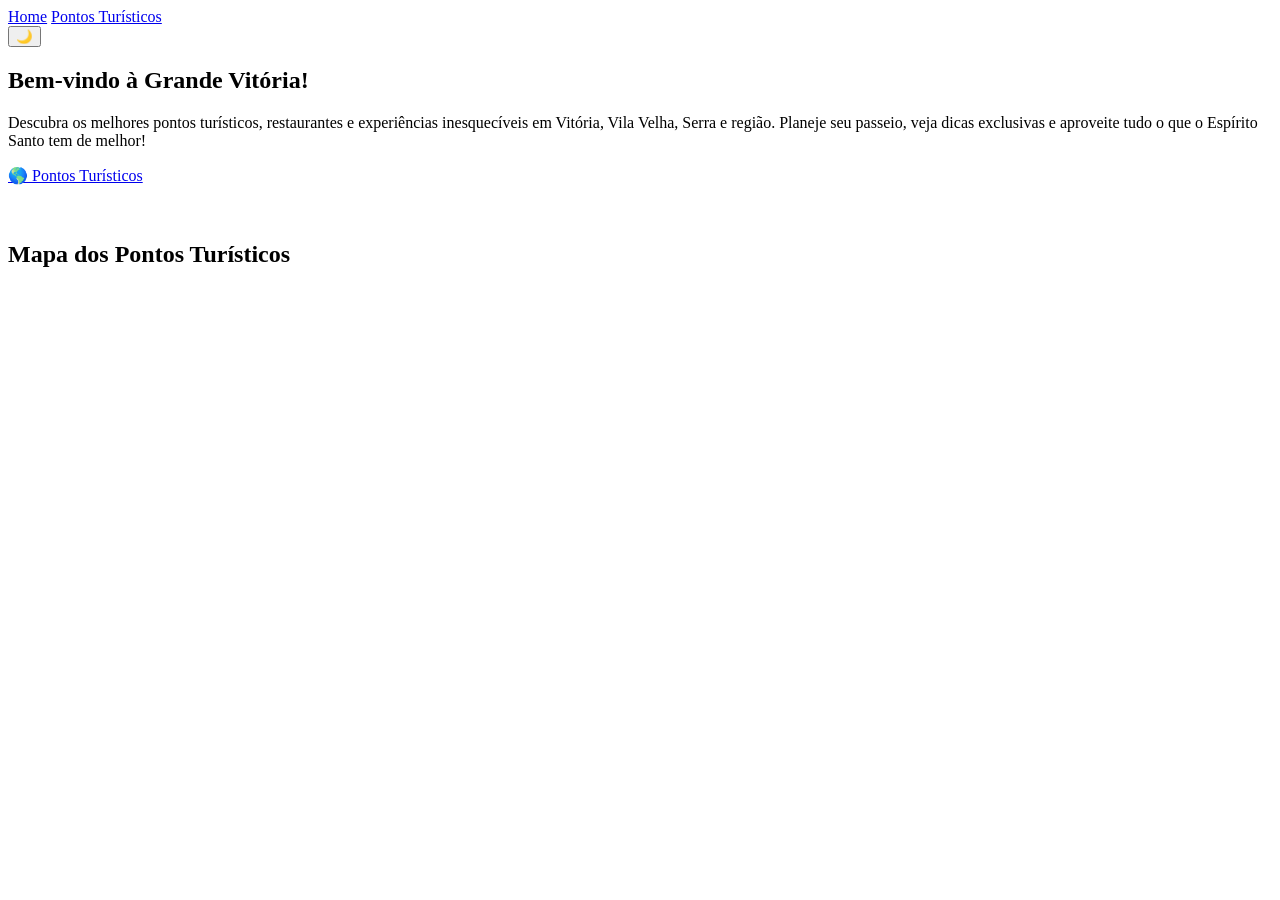
==== index.html @ 1679da12 "Add theme toggle button to header" ====
<!DOCTYPE html>
<html lang="pt-BR">
<head>
    <meta charset="UTF-8">
    <meta http-equiv="X-UA-Compatible" content="IE=edge">
    <meta name="viewport" content="width=device-width, initial-scale=1.0">
    <link rel="stylesheet" href="style.css">
    <link rel="icon" href="https://cdn-icons-png.flaticon.com/512/684/684908.png">
    <title>Turismo na Grande Vitória</title>
</head>
<body>
    
    <header>
        <nav>
            <a href="index.html" class="active" aria-current="page">Home</a>
            <a href="OndeVisitar.html">Pontos Turísticos</a>
            <!--
            <a href="OndeComer.html">Restaurantes</a>
            -->
        </nav>
        <button id="theme-toggle" type="button" aria-label="Alternar tema" aria-pressed="false">🌙</button>
    </header>
    <main>
        <section class="hero">
            <div class="hero-img"></div>
            <div class="hero-content">
                <h2>Bem-vindo à Grande Vitória!</h2>
                <p>
                    Descubra os melhores pontos turísticos, restaurantes e experiências inesquecíveis em Vitória, Vila Velha, Serra e região. Planeje seu passeio, veja dicas exclusivas e aproveite tudo o que o Espírito Santo tem de melhor!
                </p>
                <div class="hero-btns">
                    <a href="OndeVisitar.html">🌎 Pontos Turísticos</a>
                    <!--
                    <a href="OndeComer.html">🍽️ Restaurantes</a>
                    -->
                    <br><br><br>
                </div>
            </div>
        </section>
    </main>

<footer>
    <section class="hero">
        </section>

    <section>
        <h2>Mapa dos Pontos Turísticos</h2>
        <div class="map-drawer">
            <div class="map-content">
                <div class="map-responsive">
                    <iframe src="https://www.google.com/maps/d/u/0/embed?mid=1ik6C1K6StANmTeuBqgxgQaBfX-MMM8E&ehbc=2E312F&noprof=1" style="border:0;" allowfullscreen="" loading="lazy"></iframe>
                </div>
            </div>
        </div>
    </section>
<!--
    <section>
        <h2>Mapa dos Restaurantes</h2>
        <div class="map-drawer">
            <div class="map-content">
                <div class="map-responsive">
                    <iframe src="URL_DO_MAPA_DE_RESTAURANTES_AQUI" style="border:0;" allowfullscreen="" loading="lazy"></iframe>
                </div>
            </div>
        </div>
    </section>
    -->
</footer>
    
    <div class="map-modal-overlay">
        </div>

    <script src="script.js"></script>
</body>
</html>
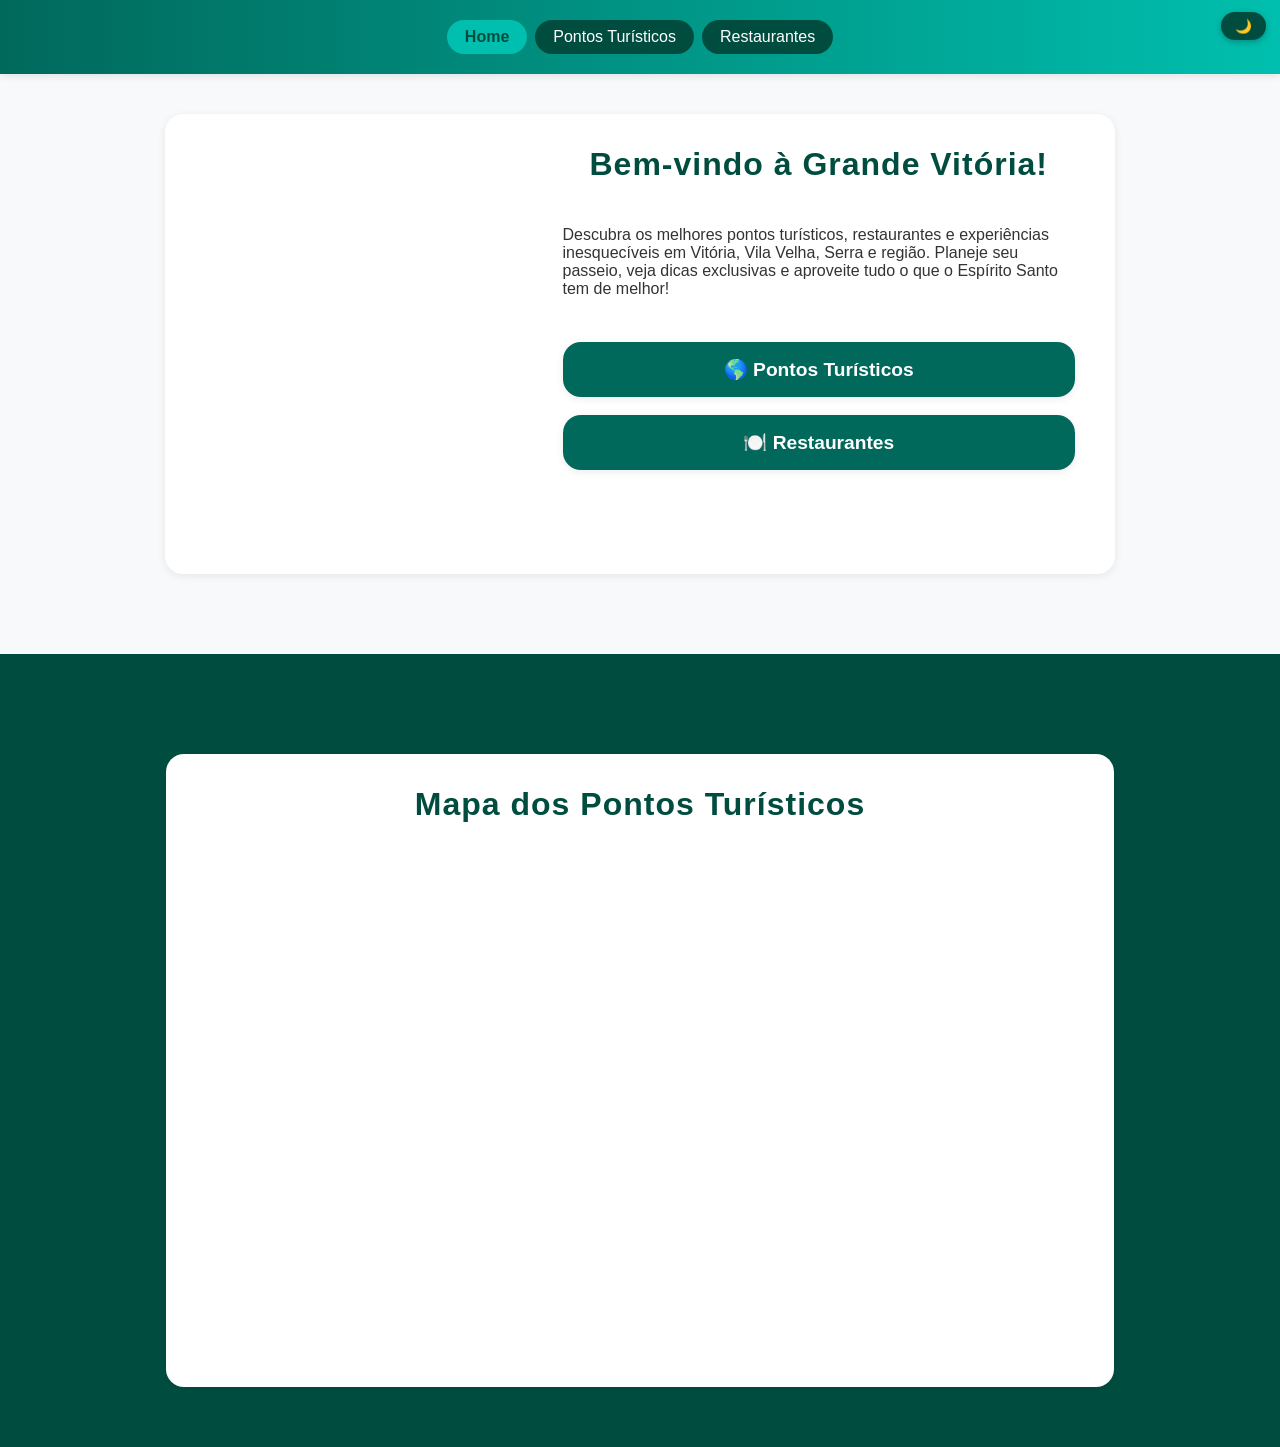
==== commit a9b18a18: "Add files via upload" ====
--- a/index.html
+++ b/index.html
@@ -14,6 +14,7 @@
         <nav>
             <a href="index.html" class="active" aria-current="page">Home</a>
             <a href="OndeVisitar.html">Pontos Turísticos</a>
+            <a href="OndeComer.html">Restaurantes</a>
             <!--
             <a href="OndeComer.html">Restaurantes</a>
             -->
@@ -30,9 +31,9 @@
                 </p>
                 <div class="hero-btns">
                     <a href="OndeVisitar.html">🌎 Pontos Turísticos</a>
-                    <!--
+                    
                     <a href="OndeComer.html">🍽️ Restaurantes</a>
-                    -->
+                    
                     <br><br><br>
                 </div>
             </div>
@@ -72,4 +73,4 @@
 
     <script src="script.js"></script>
 </body>
-</html>
+</html>
--- a/style.css
+++ b/style.css
@@ -0,0 +1,631 @@
+/* --- Paleta de Cores e Variáveis Globais --- */
+/* Definir as cores aqui permite reutilizá-las em todo o site. Se quiser mudar o tema, basta alterar aqui. */
+:root {
+    --primary: #00695c;      /* Verde principal */
+    --primary-dark: #004d40; /* Verde escuro para textos e fundos de botões */
+    --accent: #00bfae;      /* Verde claro para destaques e efeitos hover */
+    --background: #f8f9fa;  /* Cinza muito claro para o fundo da página */
+    --white: #fff;           /* Branco */
+    --shadow: 0 2px 8px rgba(0,0,0,0.08); /* Sombra suave padrão */
+}
+
+/* --- Estilos de Base --- */
+/* Regras fundamentais que se aplicam a toda a página. */
+html {
+    background-color: var(--background); /* Garante que a cor de fundo cubra 100% da janela */
+}
+body {
+    display: flex;             /* Ativa o layout flexbox para o corpo da página */
+    flex-direction: column;    /* Organiza os elementos principais (header, main, footer) em uma coluna */
+    min-height: 100vh;         /* Garante que a página tenha no mínimo a altura da tela (técnica do "sticky footer") */
+    font-family: 'Segoe UI', Arial, sans-serif; /* Fonte padrão */
+    background: var(--background);
+    color: #333;
+    margin: 0;
+    padding: 0;
+}
+main {
+    flex: 1; /* Faz o conteúdo principal esticar-se para empurrar o rodapé para o fundo */
+}
+
+/* --- Cabeçalho e Navegação --- */
+header {
+    position: sticky; /* Faz o cabeçalho ficar fixo no topo ao rolar a página */
+    top: 0;
+    z-index: 1001; /* Garante que o cabeçalho fique acima do conteúdo, mas abaixo do pop-up do mapa */
+    background: linear-gradient(90deg, var(--primary), var(--accent));
+    padding: 20px;
+    box-shadow: 0 2px 8px rgba(0, 0, 0, 0.1);
+}
+nav {
+    display: flex;
+    justify-content: center; /* Centraliza os botões de navegação */
+    flex-wrap: nowrap;     /* Impede que os botões quebrem a linha em telas pequenas */
+    gap: 8px;              /* Espaço entre os botões */
+    margin: 0 10px;
+}
+nav a {
+    color: var(--white);
+    background: var(--primary-dark);
+    padding: 8px 18px;
+    border-radius: 20px;
+    text-decoration: none;
+    font-weight: 500;
+    transition: background 0.2s, color 0.2s;
+    white-space: nowrap; /* Impede que o texto dentro do botão se parta em duas linhas */
+}
+/* Efeito para quando o mouse passa por cima ou o link está ativo */
+nav a:hover, nav a.active {
+    background: var(--accent);
+    color: var(--primary-dark);
+    font-weight: bold;
+}
+
+/* --- Bloco "Hero" (Página Inicial) --- */
+.hero {
+    max-width: 950px; margin: 40px auto; background: var(--white); padding: 0;
+    border-radius: 18px; box-shadow: var(--shadow); overflow: hidden;
+    display: flex; flex-wrap: wrap; align-items: stretch;
+}
+.hero-img {
+    flex: 1 1 320px; min-width: 260px;
+    background: url('https://blog.aguiabranca.com.br/wp-content/uploads/2024/02/vila-velha_convento_2_tadeu-bianconi-scaled-1-1024x725.jpg') center center/cover no-repeat;
+    min-height: 260px;
+}
+.hero-content {
+    flex: 1 1 50%; padding: 32px 40px; display: flex;
+    flex-direction: column; justify-content: center;
+}
+.hero-btns {
+    display: flex; flex-direction: column; gap: 18px;
+    align-items: stretch; margin-top: 28px;
+}
+.hero-btns a {
+    background: var(--primary); color: var(--white); padding: 16px 24px;
+    border-radius: 18px; font-size: 1.2rem; font-weight: bold;
+    text-align: center; text-decoration: none; box-shadow: var(--shadow);
+    transition: background 0.2s, transform 0.2s;
+}
+.hero-btns a:hover {
+    background: var(--accent); color: var(--primary-dark); transform: translateY(-2px);
+}
+
+/* --- Estilos de Conteúdo Geral --- */
+section {
+    max-width: 900px; margin: 40px auto; background: var(--white);
+    padding: 32px 24px; border-radius: 18px; box-shadow: var(--shadow);
+}
+h2 {
+    text-align: center; margin-top: 0; color: var(--primary-dark);
+    font-size: 2rem; letter-spacing: 1px;
+}
+h3 {
+    margin-top: 32px; color: var(--primary);
+}
+ul {
+    list-style: none; padding: 0;
+}
+li {
+    font-weight: 500; 
+    margin: 18px 0; 
+    background: #e0f2f1;
+    border-radius: 10px; 
+    padding: 12px 90px 12px 50px;
+    box-shadow: 0 1px 3px rgba(0,0,0,0.03); 
+    position: relative;
+    flex-wrap: wrap;
+    display: flex;
+    align-items: center;
+    gap: 12px;
+    transition: background .2s, box-shadow .2s;
+}
+
+li:hover { 
+    background:#d5ecea; 
+}
+
+/* Dark mode */
+body.dark-mode .route-planning-mode li.is-selected {
+    background: #21524c;
+    box-shadow: 0 0 0 3px var(--accent);
+}
+body.dark-mode .route-planning-mode li.is-selected:hover {
+    background: #21524c;
+    box-shadow: 0 0 0 3px var(--accent);
+}
+
+/* Se já usa li.is-favorited com box-shadow, manter a borda por cima */
+.route-planning-mode li.is-favorited.is-selected::after {
+    border-color: var(--accent);
+}
+
+/* Container para os botões de link dentro de um <li> */
+.link-actions {
+    margin-top: 8px;
+}
+
+/* Estilo para os novos botões de link */
+.action-link {
+    display: inline-block; /* Permite aplicar padding e margin */
+    background: var(--primary);
+    color: var(--white);
+    padding: 5px 12px;
+    border-radius: 16px; /* Bordas arredondadas */
+    font-size: 0.85rem;
+    font-weight: 500;
+    text-decoration: none;
+    margin-right: 8px;
+    transition: background 0.2s;
+}
+
+.action-link:hover {
+    background: var(--accent);
+    color: var(--primary-dark);
+    text-decoration: none; /* Remove o sublinhado ao passar o mouse */
+}
+
+a {
+    color: var(--primary); text-decoration: none;
+    font-weight: 500; transition: color 0.2s;
+}
+a:hover {
+    color: var(--accent); text-decoration: underline;
+}
+.desc {
+    display: block; color: #555; font-weight: 400;
+    margin-top: 4px; font-size: 0.98em;
+}
+
+/* --- Componente do Mapa (Modal e Ícone) --- */
+/* Ícone do Mapa (o de baixo) */
+.map-icon-toggle {
+    position: fixed;
+    bottom: 20px; /* Distância da base da tela */
+    right: 20px;
+    z-index: 998;
+    
+    /* Tamanho Padrão */
+    width: 50px;
+    height: 50px;
+    font-size: 1.5rem; 
+
+    /* ...outros estilos que já estavam corretos... */
+    background-color: var(--primary);
+    color: var(--white);
+    border: none;
+    border-radius: 50%;
+    display: flex;
+    align-items: center;
+    justify-content: center;
+    cursor: pointer;
+    box-shadow: 0 4px 12px rgba(0,0,0,0.2);
+    transition: transform 0.2s, box-shadow 0.2s;
+}
+.map-icon-toggle:hover {
+    transform: scale(1.1); box-shadow: var(--shadow);
+}
+.map-modal-overlay {
+    position: fixed; top: 0; left: 0; width: 100%; height: 100%;
+    background: rgba(0, 0, 0, 0.7); display: flex; align-items: center;
+    justify-content: center; opacity: 0; pointer-events: none;
+    transition: opacity 0.3s ease; z-index: 1002; /* Ordem: Pop-up do mapa (topo de tudo) */
+}
+/* Classe adicionada via JavaScript para tornar o modal visível */
+.map-modal-overlay.is-visible {
+    opacity: 1; pointer-events: auto;
+}
+.map-modal-content {
+    background: var(--white); padding: 20px; border-radius: 12px;
+    width: 90%; max-width: 800px; position: relative;
+    transform: scale(0.9); transition: transform 0.3s ease;
+}
+.map-modal-overlay.is-visible .map-modal-content {
+    transform: scale(1);
+}
+.map-close-btn {
+    position: absolute; top: -10px; right: -10px; background: var(--primary-dark);
+    color: white; border: none; border-radius: 50%; width: 30px; height: 30px;
+    font-size: 1.5rem; line-height: 30px; text-align: center; cursor: pointer;
+    box-shadow: var(--shadow);
+}
+#map-modal-title {
+    text-align: center; margin-top: 0; margin-bottom: 15px; color: var(--primary-dark);
+}
+.map-responsive {
+    position: relative; width: 100%; padding-bottom: 56.25%; /* Truque para manter a proporção 16:9 */
+    height: 0; overflow: hidden; border-radius: 12px;
+}
+.map-responsive iframe {
+    position: absolute; top: 0; left: 0; width: 100%; height: 100%; border: 0;
+}
+
+/* --- ESTRUTURA E ALINHAMENTO DOS ITENS DA LISTA --- */
+
+/* 2. O nome do lugar */
+li > strong {
+    flex-grow: 1; /* Empurra os botões para a extrema direita */
+}
+
+/* 3. Botão de Check (Esquerda) */
+.visited-btn {
+    position: absolute;
+    left: 12px;
+    top: 50%;
+    transform: translateY(-50%);
+    
+    /* Estilos base do botão */
+    background: none; border: none; padding: 0;
+    font-size: 1.2rem; cursor: pointer; opacity: 0.4;
+    filter: grayscale(1); transition: all 0.2s ease-in-out;
+}
+
+/* 4. Grupo de botões de Favorito/Ignorar (Direita) */
+.item-actions {
+    position: absolute;
+    right: 18px;
+    top: 50%;
+    transform: translateY(-50%);
+    
+    display: inline-flex;
+    gap: 8px;
+}
+
+/* 5. Botões de Favorito/Ignorar (Dentro do .item-actions) */
+.favorite-btn,
+.dismiss-btn {
+    background: none; border: none; padding: 0;
+    font-size: 1.2rem; cursor: pointer; opacity: 0.4;
+    filter: grayscale(1); transition: all 0.2s ease-in-out;
+}
+
+/* 6. Links e Descrição (Força a quebra para a linha de baixo) */
+li > a,
+li > .desc,
+.link-actions {
+    flex-basis: 100%;
+    margin-top: 8px;
+}
+
+/* --- ESTADOS DOS ITENS E BOTÕES (ATIVADOS VIA JS) --- */
+
+/* Efeito no LI quando marcado como VISITADO */
+li.is-visited {
+    opacity: 0.7;
+}
+li.is-visited > strong { 
+    text-decoration: line-through;
+    color: #555;
+}
+
+/* Efeito no LI quando marcado como IGNORADO */
+li.is-dismissed {
+    opacity: 0.5;
+    filter: grayscale(1);
+}
+
+/* Efeito para TODOS os botões quando seu estado correspondente está ativo */
+li.is-visited .visited-btn,
+li.is-favorited .favorite-btn,
+li.is-dismissed .dismiss-btn {
+    opacity: 1;
+    filter: grayscale(0);
+}
+
+/* --- SEÇÃO DE FAVORITOS E OUTROS BOTÕES --- */
+
+/* Botões no painel de controle superior (Favoritos e Planejar Rota) */
+#toggle-favorites-btn, #toggle-route-mode-btn {
+    background: var(--primary-dark);
+    color: var(--white);
+    padding: 8px 18px;
+    border-radius: 20px;
+    border: none;
+    font-size: 1rem;
+    font-weight: 500;
+    cursor: pointer;
+    transition: background 0.2s;
+}
+
+/* Efeito HOVER unificado para todos eles */
+#toggle-favorites-btn:hover, 
+#toggle-route-mode-btn:hover {
+    background: var(--accent);
+    color: var(--primary-dark);
+}
+
+#favorites-section {
+    display: none;
+    border-top: 1px solid #eee; margin-top: 32px; padding-top: 24px;
+}
+#favorites-section.is-visible { display: block; }
+#favorites-list .empty-message {
+    text-align: center; color: #777; background: none; box-shadow: none; padding: 20px;
+}
+#favorites-list li { display: flex; align-items: center; gap: 15px; }
+#favorites-list input[type="checkbox"] { min-width: 18px; min-height: 18px; }
+
+/* --- Botão Voltar ao Topo --- */
+#back-to-top {
+    display: none; /* Começa escondido por padrão */
+    position: fixed; /* Fica fixo na tela durante o scroll */
+    bottom: 80px; /* Distância da base (para não sobrepor o ícone do mapa) */
+    right: 20px;  /* Distância da direita */
+    z-index: 999; /* Garante que fique acima do conteúdo */
+    
+    /* Estilos visuais */
+    width: 50px;
+    height: 50px;
+    font-size: 1.5rem;
+    background-color: var(--primary-dark);
+    color: var(--white);
+    border: none;
+    border-radius: 50%;
+    cursor: pointer;
+    
+    /* Centraliza o ícone dentro do botão */
+    display: flex;
+    align-items: center;
+    justify-content: center;
+    
+    box-shadow: 0 4px 12px rgba(0,0,0,0.2);
+    transition: opacity 0.3s, transform 0.3s;
+}
+
+#back-to-top:hover {
+    opacity: 0.8;
+    transform: translateY(-2px);
+}
+/* --- Rodapé --- */
+footer {
+    background: var(--primary-dark); /* Fundo verde escuro, para combinar com o site */
+    color: #e0e0e0; /* Cor de texto clara */
+    text-align: center;
+    padding: 20px;
+    margin-top: 40px; /* Cria um espaço entre o conteúdo principal e o rodapé */
+}
+footer a {
+    color: #b2dfdb; /* Verde claro para links no rodapé */
+    text-decoration: none;
+    font-weight: 500;
+}
+footer a:hover {
+    text-decoration: underline;
+    color: var(--accent);
+}
+
+/* Acessibilidade: foco visível consistente */
+:where(a, button, .visited-btn, .favorite-btn, .dismiss-btn, .map-icon-toggle, .route-fab, input, select, textarea)
+:focus-visible {
+    outline: 3px solid var(--accent);
+    outline-offset: 2px;
+    border-radius: 6px;
+}
+
+/* Opcional: remover o contorno padrão no clique do mouse sem afetar teclado */
+:focus:not(:focus-visible) {
+    outline: none;
+}
+/* --- RESPONSIVIDADE --- */
+@media (max-width: 700px) {
+    section { padding: 18px 6vw; margin: 24px 2vw 0 2vw; }
+    h2 { font-size: 1.5rem; }
+    nav a { padding: 7px 12px; font-size: 0.9rem; }
+}
+/* Contêiner para os botões de ação principais */
+.main-actions-container {
+    display: flex;
+    justify-content: center;
+    gap: 15px;
+    margin-bottom: 20px; /* Adiciona um espaço antes da lista de locais */
+}
+
+/* --- Estilos do Modo de Planejamento de Rota --- */
+
+/* Quando o body tem a classe 'route-planning-mode', estes estilos são ativados */
+
+/* Esconde o botão de rota antigo quando o modo novo está ativo */
+.route-planning-mode #create-route-btn {
+    display: none;
+}
+
+/* 1. Muda o cursor para indicar que os itens da lista são clicáveis */
+.route-planning-mode li[data-id] {
+    cursor: pointer;
+    transition: transform 0.2s ease, box-shadow 0.2s ease;
+}
+
+/* 2. Adiciona um efeito de "levantar" ao passar o mouse por cima */
+.route-planning-mode li[data-id]:hover {
+    transform: translateY(-2px);
+    box-shadow: 0 4px 12px rgba(0, 0, 0, 0.1);
+}
+
+/* 3. Esconde os botões de ação originais para não confundir */
+.route-planning-mode .item-actions,
+.route-planning-mode .visited-btn {
+    opacity: 0.2;
+    pointer-events: none; /* Desativa cliques nos botões antigos */
+}
+
+/* --- Botão Flutuante (FAB) de Gerar Rota --- */
+.route-fab {
+    display: none; /* Começa escondido */
+    position: fixed;
+    bottom: 20px;
+    left: 50%;
+    transform: translateX(-50%); /* Truque para centralizar perfeitamente */
+    z-index: 1000;
+    
+    padding: 12px 24px;
+    font-size: 1.1rem;
+    font-weight: bold;
+    background-color: var(--accent);
+    color: var(--primary-dark);
+    border: none;
+    border-radius: 30px;
+    cursor: pointer;
+    box-shadow: 0 4px 15px rgba(0,0,0,0.25);
+    transition: all 0.3s ease;
+}
+
+/* Mostra o botão APENAS quando o modo de planejamento está ativo */
+.route-planning-mode .route-fab {
+    display: block;
+}
+
+/* === Dark Mode ===================================================== */
+#theme-toggle {
+    position: absolute;
+    top: 12px;
+    right: 14px;
+    background: var(--primary-dark);
+    color: var(--white);
+    border: none;
+    padding: 6px 14px;
+    border-radius: 20px;
+    font-size: 0.85rem;
+    cursor: pointer;
+    box-shadow: 0 2px 6px rgba(0,0,0,0.25);
+    transition: background .2s;
+}
+#theme-toggle:hover { background: var(--accent); color: var(--primary-dark); }
+
+body.dark-mode {
+    --background:#0f1f1d;
+    --white:#142826;
+    --primary:#00bfae;
+    --primary-dark:#008d7d;
+    --accent:#26ffd8;
+    color:#d9f6f2;
+}
+body.dark-mode header {
+    background: linear-gradient(90deg,#004d45,#00bfae);
+}
+body.dark-mode section,
+body.dark-mode .hero,
+body.dark-mode .map-modal-content {
+    background: var(--white);
+}
+body.dark-mode li {
+    background:#1d3a37;
+    color:#d9f6f2;
+}
+body.dark-mode li:hover {
+    background:#224743;
+}
+
+body.dark-mode nav a {
+    background:#0f3b36;
+    color:#d9f6f2;
+}
+body.dark-mode nav a:hover,
+body.dark-mode nav a.active {
+    background:var(--accent);
+    color:#0d2d28;
+}
+body.dark-mode .action-link {
+    background:#0f3b36;
+    color:#d9f6f2;
+}
+body.dark-mode .action-link:hover {
+    background:var(--accent);
+    color:#0d2d28;
+}
+body.dark-mode #back-to-top,
+body.dark-mode .map-icon-toggle,
+body.dark-mode .route-fab {
+    box-shadow:0 4px 15px rgba(0,0,0,0.6);
+}
+body.dark-mode footer {
+    background:#082422;
+    color:#b9e9e3;
+}
+body.dark-mode a { color: var(--accent); }
+body.dark-mode a:hover { color:#7affeb; }
+
+/* Legibilidade: no modo claro, texto escuro quando o item selecionado tem fundo claro */
+body:not(.dark-mode) .route-planning-mode li.is-selected,
+body:not(.dark-mode) .route-planning-mode li.is-selected:hover {
+    color: #0d2d28;
+}
+
+body:not(.dark-mode) .route-planning-mode li.is-selected > strong,
+body:not(.dark-mode) .route-planning-mode li.is-selected .desc,
+body:not(.dark-mode) .route-planning-mode li.is-selected a {
+    color: #0d2d28 !important;
+}
+
+/* Hover dos links dentro do item selecionado (modo claro) */
+body:not(.dark-mode) .route-planning-mode li.is-selected a:hover {
+    color: #08302b !important;
+}
+
+/* Seleção consistente e legível no Planejar Rota */
+body.route-planning-mode:not(.dark-mode) li.is-selected,
+body.route-planning-mode:not(.dark-mode) li.is-selected:hover,
+body.route-planning-mode:not(.dark-mode) li.is-selected:focus {
+    background: #d5f6f2 !important;
+    box-shadow: 0 0 0 3px var(--accent) !important;
+    color: #0d2d28 !important; /* texto escuro no fundo claro */
+}
+body.route-planning-mode:not(.dark-mode) li.is-selected > strong,
+body.route-planning-mode:not(.dark-mode) li.is-selected .desc,
+body.route-planning-mode:not(.dark-mode) li.is-selected a {
+    color: #0d2d28 !important;
+}
+body.route-planning-mode:not(.dark-mode) li.is-selected .action-link {
+    color: var(--white) !important;
+    background: var(--primary) !important;
+}
+body.route-planning-mode:not(.dark-mode) li.is-selected .action-link:hover {
+    color: var(--primary-dark) !important;
+    background: var(--accent) !important;
+}
+
+/* Se quiser manter os demais links escuros dentro do item selecionado (exceto .action-link) */
+body.route-planning-mode:not(.dark-mode) li.is-selected a:not(.action-link),
+body.route-planning-mode:not(.dark-mode) li.is-selected a:not(.action-link):hover {
+    color: #0d2d28 !important;
+}
+
+body.dark-mode.route-planning-mode li.is-selected,
+body.dark-mode.route-planning-mode li.is-selected:hover,
+body.dark-mode.route-planning-mode li.is-selected:focus {
+    background: #21524c !important;
+    box-shadow: 0 0 0 3px var(--accent) !important;
+    color: #d9f6f2 !important; /* texto claro no fundo escuro */
+}
+body.dark-mode.route-planning-mode li.is-selected > strong,
+body.dark-mode.route-planning-mode li.is-selected .desc,
+body.dark-mode.route-planning-mode li.is-selected a {
+    color: #d9f6f2 !important;
+}
+/* Links dentro do item selecionado em dark mode ficam em destaque ao hover */
+body.dark-mode.route-planning-mode li.is-selected a:hover {
+    color: var(--accent) !important;
+}
+
+/* Mantém a borda/realce mesmo em hover (sem “piscar” o fundo) */
+body.route-planning-mode li.is-selected:hover::after {
+    content: "";
+    position: absolute;
+    inset: 0;
+    border: 3px solid var(--accent);
+    border-radius: 10px;
+    pointer-events: none;
+}
+
+/* Correção: não escurecer os botões .action-link dentro do item selecionado (modo claro) */
+body:not(.dark-mode) .route-planning-mode li.is-selected a:not(.action-link),
+body:not(.dark-mode) .route-planning-mode li.is-selected a:not(.action-link):hover {
+    color: #0d2d28 !important;
+}
+
+body:not(.dark-mode) .route-planning-mode li.is-selected .action-link {
+    color: var(--white) !important;
+    background: var(--primary) !important;
+}
+body:not(.dark-mode) .route-planning-mode li.is-selected .action-link:hover {
+    color: var(--primary-dark) !important;
+    background: var(--accent) !important;
+}
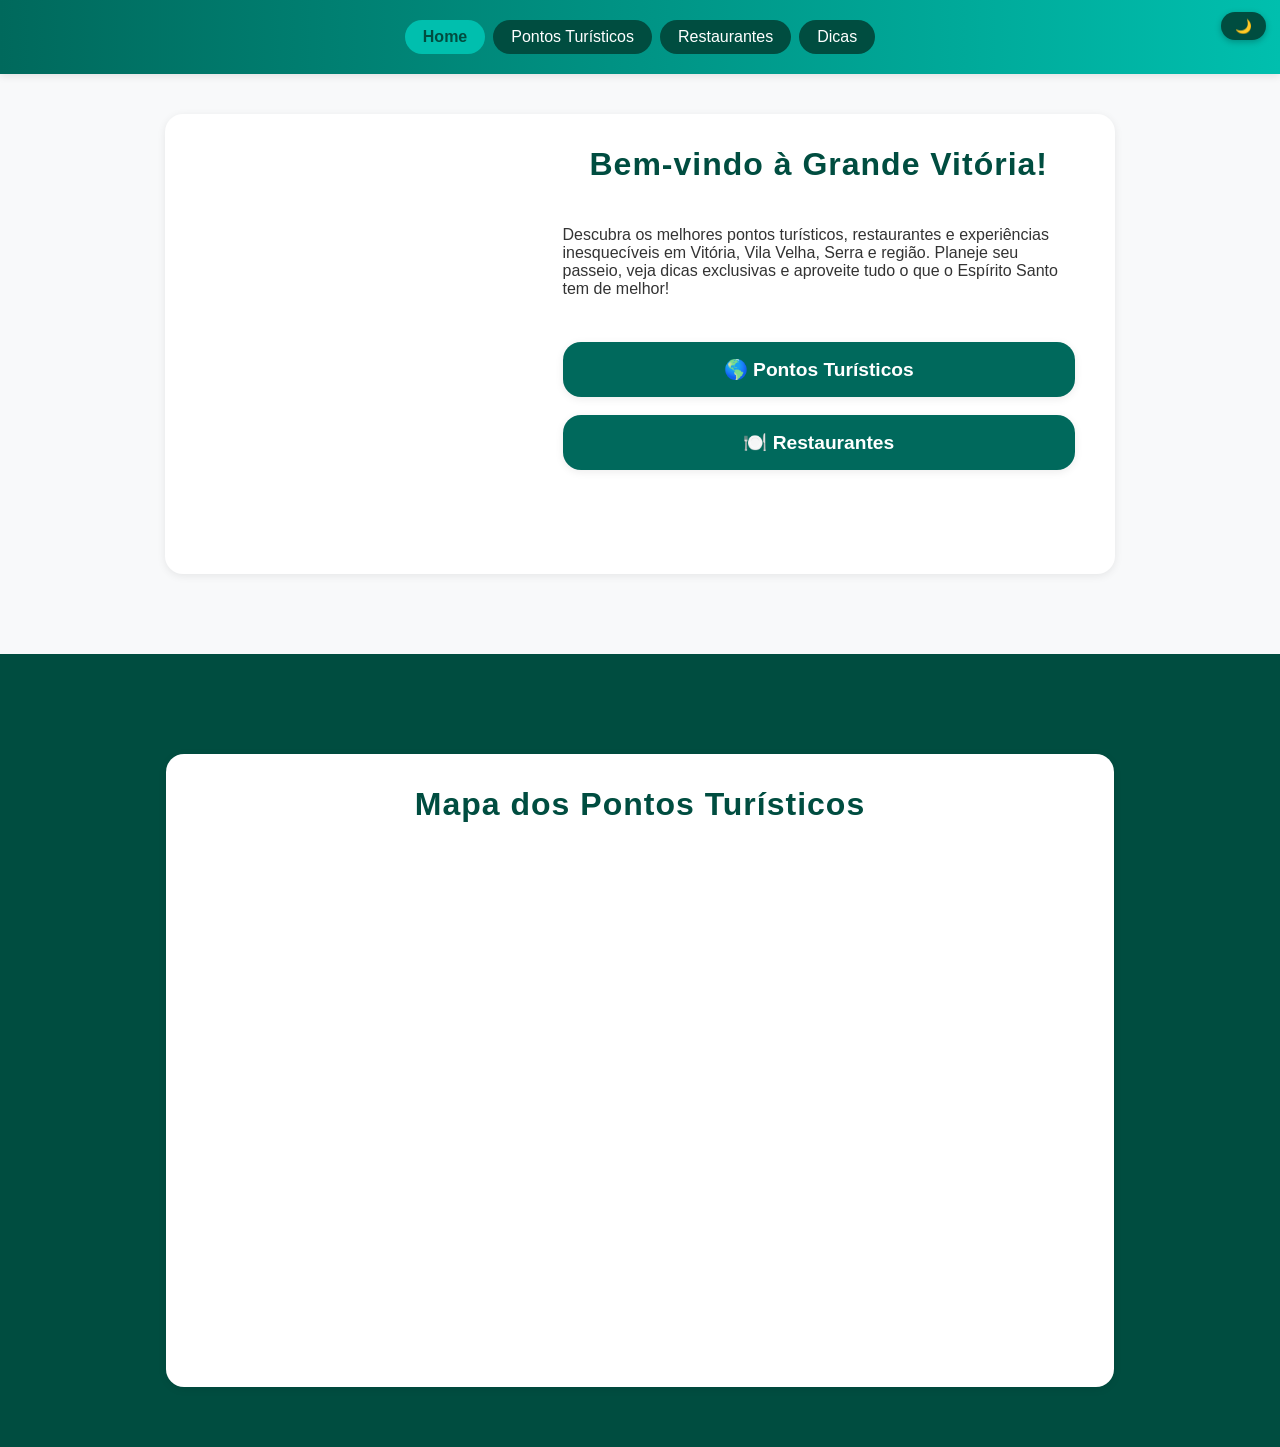
==== commit 390e64e2: "Add files via upload" ====
--- a/index.html
+++ b/index.html
@@ -15,6 +15,7 @@
             <a href="index.html" class="active" aria-current="page">Home</a>
             <a href="OndeVisitar.html">Pontos Turísticos</a>
             <a href="OndeComer.html">Restaurantes</a>
+            <a href="OndeIrDicas.html">Dicas</a>
             <!--
             <a href="OndeComer.html">Restaurantes</a>
             -->
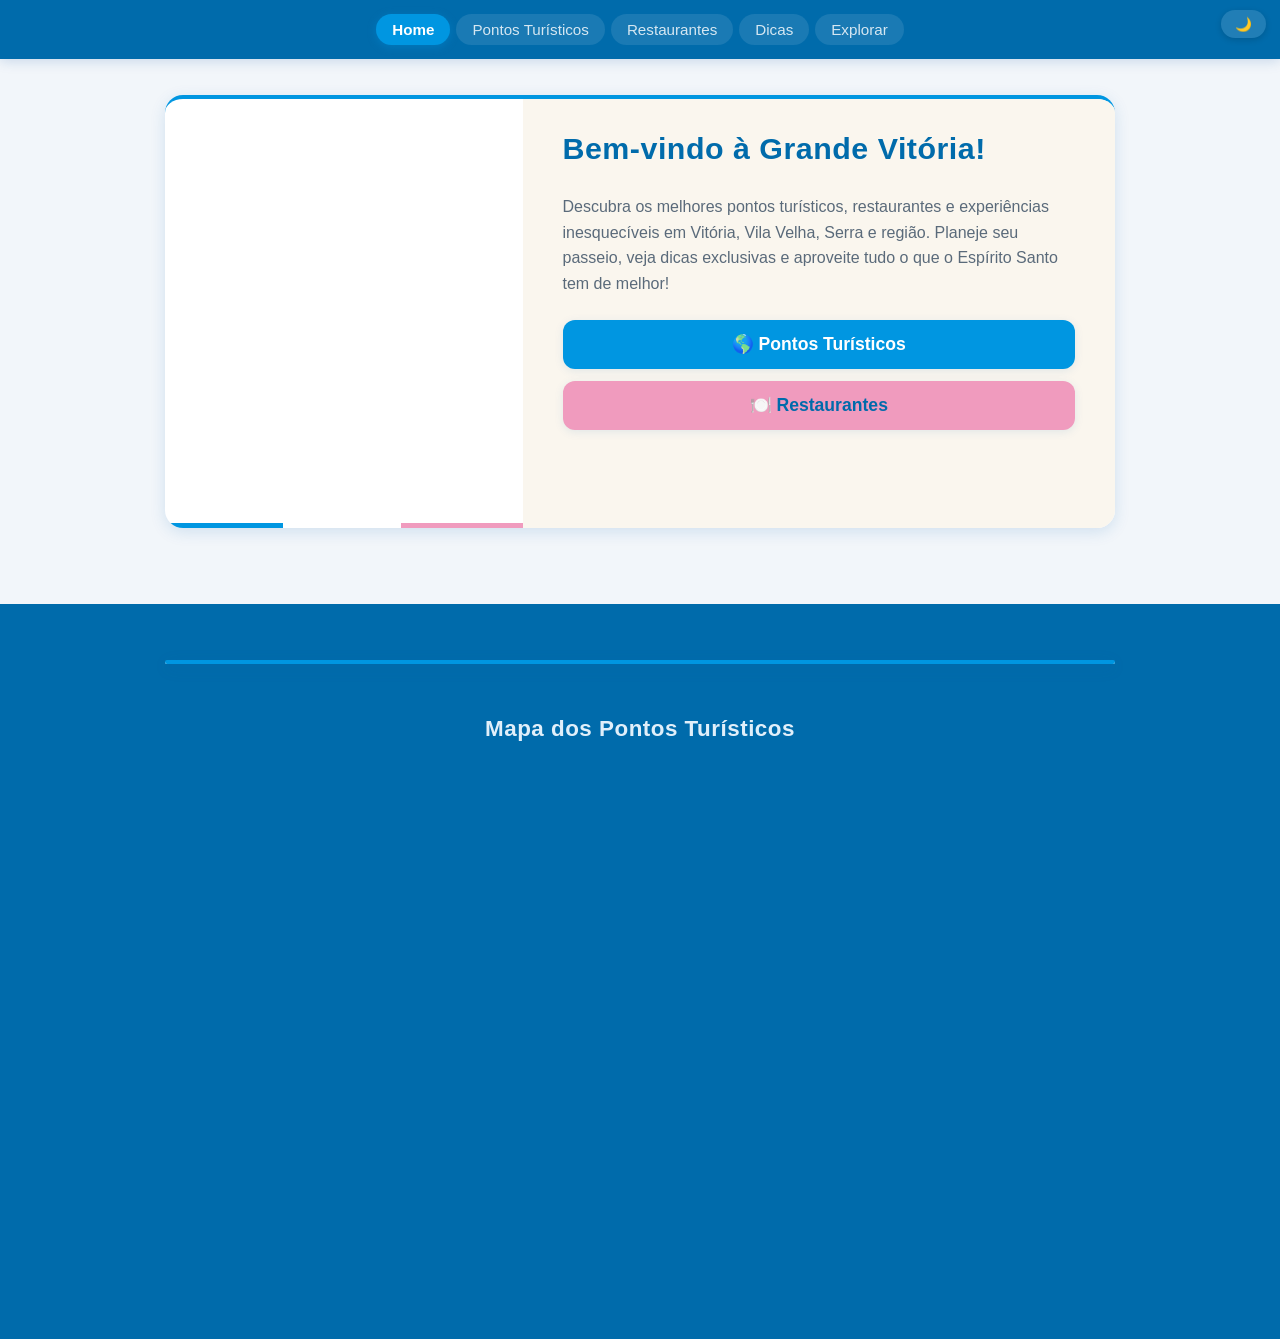
==== commit aec98e2e: "Add files via upload" ====
--- a/index.html
+++ b/index.html
@@ -16,6 +16,7 @@
             <a href="OndeVisitar.html">Pontos Turísticos</a>
             <a href="OndeComer.html">Restaurantes</a>
             <a href="OndeIrDicas.html">Dicas</a>
+            <a href="Explorar.html">Explorar</a>
             <!--
             <a href="OndeComer.html">Restaurantes</a>
             -->
--- a/style.css
+++ b/style.css
@@ -1,631 +1,736 @@
-/* --- Paleta de Cores e Variáveis Globais --- */
-/* Definir as cores aqui permite reutilizá-las em todo o site. Se quiser mudar o tema, basta alterar aqui. */
-:root {
-    --primary: #00695c;      /* Verde principal */
-    --primary-dark: #004d40; /* Verde escuro para textos e fundos de botões */
-    --accent: #00bfae;      /* Verde claro para destaques e efeitos hover */
-    --background: #f8f9fa;  /* Cinza muito claro para o fundo da página */
-    --white: #fff;           /* Branco */
-    --shadow: 0 2px 8px rgba(0,0,0,0.08); /* Sombra suave padrão */
-}
-
-/* --- Estilos de Base --- */
-/* Regras fundamentais que se aplicam a toda a página. */
-html {
-    background-color: var(--background); /* Garante que a cor de fundo cubra 100% da janela */
-}
-body {
-    display: flex;             /* Ativa o layout flexbox para o corpo da página */
-    flex-direction: column;    /* Organiza os elementos principais (header, main, footer) em uma coluna */
-    min-height: 100vh;         /* Garante que a página tenha no mínimo a altura da tela (técnica do "sticky footer") */
-    font-family: 'Segoe UI', Arial, sans-serif; /* Fonte padrão */
-    background: var(--background);
-    color: #333;
-    margin: 0;
-    padding: 0;
-}
-main {
-    flex: 1; /* Faz o conteúdo principal esticar-se para empurrar o rodapé para o fundo */
-}
-
-/* --- Cabeçalho e Navegação --- */
-header {
-    position: sticky; /* Faz o cabeçalho ficar fixo no topo ao rolar a página */
-    top: 0;
-    z-index: 1001; /* Garante que o cabeçalho fique acima do conteúdo, mas abaixo do pop-up do mapa */
-    background: linear-gradient(90deg, var(--primary), var(--accent));
-    padding: 20px;
-    box-shadow: 0 2px 8px rgba(0, 0, 0, 0.1);
-}
-nav {
-    display: flex;
-    justify-content: center; /* Centraliza os botões de navegação */
-    flex-wrap: nowrap;     /* Impede que os botões quebrem a linha em telas pequenas */
-    gap: 8px;              /* Espaço entre os botões */
-    margin: 0 10px;
-}
-nav a {
-    color: var(--white);
-    background: var(--primary-dark);
-    padding: 8px 18px;
-    border-radius: 20px;
-    text-decoration: none;
-    font-weight: 500;
-    transition: background 0.2s, color 0.2s;
-    white-space: nowrap; /* Impede que o texto dentro do botão se parta em duas linhas */
-}
-/* Efeito para quando o mouse passa por cima ou o link está ativo */
-nav a:hover, nav a.active {
-    background: var(--accent);
-    color: var(--primary-dark);
-    font-weight: bold;
-}
-
-/* --- Bloco "Hero" (Página Inicial) --- */
-.hero {
-    max-width: 950px; margin: 40px auto; background: var(--white); padding: 0;
-    border-radius: 18px; box-shadow: var(--shadow); overflow: hidden;
-    display: flex; flex-wrap: wrap; align-items: stretch;
-}
-.hero-img {
-    flex: 1 1 320px; min-width: 260px;
-    background: url('https://blog.aguiabranca.com.br/wp-content/uploads/2024/02/vila-velha_convento_2_tadeu-bianconi-scaled-1-1024x725.jpg') center center/cover no-repeat;
-    min-height: 260px;
-}
-.hero-content {
-    flex: 1 1 50%; padding: 32px 40px; display: flex;
-    flex-direction: column; justify-content: center;
-}
-.hero-btns {
-    display: flex; flex-direction: column; gap: 18px;
-    align-items: stretch; margin-top: 28px;
-}
-.hero-btns a {
-    background: var(--primary); color: var(--white); padding: 16px 24px;
-    border-radius: 18px; font-size: 1.2rem; font-weight: bold;
-    text-align: center; text-decoration: none; box-shadow: var(--shadow);
-    transition: background 0.2s, transform 0.2s;
-}
-.hero-btns a:hover {
-    background: var(--accent); color: var(--primary-dark); transform: translateY(-2px);
-}
-
-/* --- Estilos de Conteúdo Geral --- */
-section {
-    max-width: 900px; margin: 40px auto; background: var(--white);
-    padding: 32px 24px; border-radius: 18px; box-shadow: var(--shadow);
-}
-h2 {
-    text-align: center; margin-top: 0; color: var(--primary-dark);
-    font-size: 2rem; letter-spacing: 1px;
-}
-h3 {
-    margin-top: 32px; color: var(--primary);
-}
-ul {
-    list-style: none; padding: 0;
-}
-li {
-    font-weight: 500; 
-    margin: 18px 0; 
-    background: #e0f2f1;
-    border-radius: 10px; 
-    padding: 12px 90px 12px 50px;
-    box-shadow: 0 1px 3px rgba(0,0,0,0.03); 
-    position: relative;
-    flex-wrap: wrap;
-    display: flex;
-    align-items: center;
-    gap: 12px;
-    transition: background .2s, box-shadow .2s;
-}
-
-li:hover { 
-    background:#d5ecea; 
-}
-
-/* Dark mode */
-body.dark-mode .route-planning-mode li.is-selected {
-    background: #21524c;
-    box-shadow: 0 0 0 3px var(--accent);
-}
-body.dark-mode .route-planning-mode li.is-selected:hover {
-    background: #21524c;
-    box-shadow: 0 0 0 3px var(--accent);
-}
-
-/* Se já usa li.is-favorited com box-shadow, manter a borda por cima */
-.route-planning-mode li.is-favorited.is-selected::after {
-    border-color: var(--accent);
-}
-
-/* Container para os botões de link dentro de um <li> */
-.link-actions {
-    margin-top: 8px;
-}
-
-/* Estilo para os novos botões de link */
-.action-link {
-    display: inline-block; /* Permite aplicar padding e margin */
-    background: var(--primary);
-    color: var(--white);
-    padding: 5px 12px;
-    border-radius: 16px; /* Bordas arredondadas */
-    font-size: 0.85rem;
-    font-weight: 500;
-    text-decoration: none;
-    margin-right: 8px;
-    transition: background 0.2s;
-}
-
-.action-link:hover {
-    background: var(--accent);
-    color: var(--primary-dark);
-    text-decoration: none; /* Remove o sublinhado ao passar o mouse */
-}
-
-a {
-    color: var(--primary); text-decoration: none;
-    font-weight: 500; transition: color 0.2s;
-}
-a:hover {
-    color: var(--accent); text-decoration: underline;
-}
-.desc {
-    display: block; color: #555; font-weight: 400;
-    margin-top: 4px; font-size: 0.98em;
-}
-
-/* --- Componente do Mapa (Modal e Ícone) --- */
-/* Ícone do Mapa (o de baixo) */
-.map-icon-toggle {
-    position: fixed;
-    bottom: 20px; /* Distância da base da tela */
-    right: 20px;
-    z-index: 998;
-    
-    /* Tamanho Padrão */
-    width: 50px;
-    height: 50px;
-    font-size: 1.5rem; 
-
-    /* ...outros estilos que já estavam corretos... */
-    background-color: var(--primary);
-    color: var(--white);
-    border: none;
-    border-radius: 50%;
-    display: flex;
-    align-items: center;
-    justify-content: center;
-    cursor: pointer;
-    box-shadow: 0 4px 12px rgba(0,0,0,0.2);
-    transition: transform 0.2s, box-shadow 0.2s;
-}
-.map-icon-toggle:hover {
-    transform: scale(1.1); box-shadow: var(--shadow);
-}
-.map-modal-overlay {
-    position: fixed; top: 0; left: 0; width: 100%; height: 100%;
-    background: rgba(0, 0, 0, 0.7); display: flex; align-items: center;
-    justify-content: center; opacity: 0; pointer-events: none;
-    transition: opacity 0.3s ease; z-index: 1002; /* Ordem: Pop-up do mapa (topo de tudo) */
-}
-/* Classe adicionada via JavaScript para tornar o modal visível */
-.map-modal-overlay.is-visible {
-    opacity: 1; pointer-events: auto;
-}
-.map-modal-content {
-    background: var(--white); padding: 20px; border-radius: 12px;
-    width: 90%; max-width: 800px; position: relative;
-    transform: scale(0.9); transition: transform 0.3s ease;
-}
-.map-modal-overlay.is-visible .map-modal-content {
-    transform: scale(1);
-}
-.map-close-btn {
-    position: absolute; top: -10px; right: -10px; background: var(--primary-dark);
-    color: white; border: none; border-radius: 50%; width: 30px; height: 30px;
-    font-size: 1.5rem; line-height: 30px; text-align: center; cursor: pointer;
-    box-shadow: var(--shadow);
-}
-#map-modal-title {
-    text-align: center; margin-top: 0; margin-bottom: 15px; color: var(--primary-dark);
-}
-.map-responsive {
-    position: relative; width: 100%; padding-bottom: 56.25%; /* Truque para manter a proporção 16:9 */
-    height: 0; overflow: hidden; border-radius: 12px;
-}
-.map-responsive iframe {
-    position: absolute; top: 0; left: 0; width: 100%; height: 100%; border: 0;
-}
-
-/* --- ESTRUTURA E ALINHAMENTO DOS ITENS DA LISTA --- */
-
-/* 2. O nome do lugar */
-li > strong {
-    flex-grow: 1; /* Empurra os botões para a extrema direita */
-}
-
-/* 3. Botão de Check (Esquerda) */
-.visited-btn {
-    position: absolute;
-    left: 12px;
-    top: 50%;
-    transform: translateY(-50%);
-    
-    /* Estilos base do botão */
-    background: none; border: none; padding: 0;
-    font-size: 1.2rem; cursor: pointer; opacity: 0.4;
-    filter: grayscale(1); transition: all 0.2s ease-in-out;
-}
-
-/* 4. Grupo de botões de Favorito/Ignorar (Direita) */
-.item-actions {
-    position: absolute;
-    right: 18px;
-    top: 50%;
-    transform: translateY(-50%);
-    
-    display: inline-flex;
-    gap: 8px;
-}
-
-/* 5. Botões de Favorito/Ignorar (Dentro do .item-actions) */
-.favorite-btn,
-.dismiss-btn {
-    background: none; border: none; padding: 0;
-    font-size: 1.2rem; cursor: pointer; opacity: 0.4;
-    filter: grayscale(1); transition: all 0.2s ease-in-out;
-}
-
-/* 6. Links e Descrição (Força a quebra para a linha de baixo) */
-li > a,
-li > .desc,
-.link-actions {
-    flex-basis: 100%;
-    margin-top: 8px;
-}
-
-/* --- ESTADOS DOS ITENS E BOTÕES (ATIVADOS VIA JS) --- */
-
-/* Efeito no LI quando marcado como VISITADO */
-li.is-visited {
-    opacity: 0.7;
-}
-li.is-visited > strong { 
-    text-decoration: line-through;
-    color: #555;
-}
-
-/* Efeito no LI quando marcado como IGNORADO */
-li.is-dismissed {
-    opacity: 0.5;
-    filter: grayscale(1);
-}
-
-/* Efeito para TODOS os botões quando seu estado correspondente está ativo */
-li.is-visited .visited-btn,
-li.is-favorited .favorite-btn,
-li.is-dismissed .dismiss-btn {
-    opacity: 1;
-    filter: grayscale(0);
-}
-
-/* --- SEÇÃO DE FAVORITOS E OUTROS BOTÕES --- */
-
-/* Botões no painel de controle superior (Favoritos e Planejar Rota) */
-#toggle-favorites-btn, #toggle-route-mode-btn {
-    background: var(--primary-dark);
-    color: var(--white);
-    padding: 8px 18px;
-    border-radius: 20px;
-    border: none;
-    font-size: 1rem;
-    font-weight: 500;
-    cursor: pointer;
-    transition: background 0.2s;
-}
-
-/* Efeito HOVER unificado para todos eles */
-#toggle-favorites-btn:hover, 
-#toggle-route-mode-btn:hover {
-    background: var(--accent);
-    color: var(--primary-dark);
-}
-
-#favorites-section {
-    display: none;
-    border-top: 1px solid #eee; margin-top: 32px; padding-top: 24px;
-}
-#favorites-section.is-visible { display: block; }
-#favorites-list .empty-message {
-    text-align: center; color: #777; background: none; box-shadow: none; padding: 20px;
-}
-#favorites-list li { display: flex; align-items: center; gap: 15px; }
-#favorites-list input[type="checkbox"] { min-width: 18px; min-height: 18px; }
-
-/* --- Botão Voltar ao Topo --- */
-#back-to-top {
-    display: none; /* Começa escondido por padrão */
-    position: fixed; /* Fica fixo na tela durante o scroll */
-    bottom: 80px; /* Distância da base (para não sobrepor o ícone do mapa) */
-    right: 20px;  /* Distância da direita */
-    z-index: 999; /* Garante que fique acima do conteúdo */
-    
-    /* Estilos visuais */
-    width: 50px;
-    height: 50px;
-    font-size: 1.5rem;
-    background-color: var(--primary-dark);
-    color: var(--white);
-    border: none;
-    border-radius: 50%;
-    cursor: pointer;
-    
-    /* Centraliza o ícone dentro do botão */
-    display: flex;
-    align-items: center;
-    justify-content: center;
-    
-    box-shadow: 0 4px 12px rgba(0,0,0,0.2);
-    transition: opacity 0.3s, transform 0.3s;
-}
-
-#back-to-top:hover {
-    opacity: 0.8;
-    transform: translateY(-2px);
-}
-/* --- Rodapé --- */
-footer {
-    background: var(--primary-dark); /* Fundo verde escuro, para combinar com o site */
-    color: #e0e0e0; /* Cor de texto clara */
-    text-align: center;
-    padding: 20px;
-    margin-top: 40px; /* Cria um espaço entre o conteúdo principal e o rodapé */
-}
-footer a {
-    color: #b2dfdb; /* Verde claro para links no rodapé */
-    text-decoration: none;
-    font-weight: 500;
-}
-footer a:hover {
-    text-decoration: underline;
-    color: var(--accent);
-}
-
-/* Acessibilidade: foco visível consistente */
-:where(a, button, .visited-btn, .favorite-btn, .dismiss-btn, .map-icon-toggle, .route-fab, input, select, textarea)
-:focus-visible {
-    outline: 3px solid var(--accent);
-    outline-offset: 2px;
-    border-radius: 6px;
-}
-
-/* Opcional: remover o contorno padrão no clique do mouse sem afetar teclado */
-:focus:not(:focus-visible) {
-    outline: none;
-}
-/* --- RESPONSIVIDADE --- */
-@media (max-width: 700px) {
-    section { padding: 18px 6vw; margin: 24px 2vw 0 2vw; }
-    h2 { font-size: 1.5rem; }
-    nav a { padding: 7px 12px; font-size: 0.9rem; }
-}
-/* Contêiner para os botões de ação principais */
-.main-actions-container {
-    display: flex;
-    justify-content: center;
-    gap: 15px;
-    margin-bottom: 20px; /* Adiciona um espaço antes da lista de locais */
-}
-
-/* --- Estilos do Modo de Planejamento de Rota --- */
-
-/* Quando o body tem a classe 'route-planning-mode', estes estilos são ativados */
-
-/* Esconde o botão de rota antigo quando o modo novo está ativo */
-.route-planning-mode #create-route-btn {
-    display: none;
-}
-
-/* 1. Muda o cursor para indicar que os itens da lista são clicáveis */
-.route-planning-mode li[data-id] {
-    cursor: pointer;
-    transition: transform 0.2s ease, box-shadow 0.2s ease;
-}
-
-/* 2. Adiciona um efeito de "levantar" ao passar o mouse por cima */
-.route-planning-mode li[data-id]:hover {
-    transform: translateY(-2px);
-    box-shadow: 0 4px 12px rgba(0, 0, 0, 0.1);
-}
-
-/* 3. Esconde os botões de ação originais para não confundir */
-.route-planning-mode .item-actions,
-.route-planning-mode .visited-btn {
-    opacity: 0.2;
-    pointer-events: none; /* Desativa cliques nos botões antigos */
-}
-
-/* --- Botão Flutuante (FAB) de Gerar Rota --- */
-.route-fab {
-    display: none; /* Começa escondido */
-    position: fixed;
-    bottom: 20px;
-    left: 50%;
-    transform: translateX(-50%); /* Truque para centralizar perfeitamente */
-    z-index: 1000;
-    
-    padding: 12px 24px;
-    font-size: 1.1rem;
-    font-weight: bold;
-    background-color: var(--accent);
-    color: var(--primary-dark);
-    border: none;
-    border-radius: 30px;
-    cursor: pointer;
-    box-shadow: 0 4px 15px rgba(0,0,0,0.25);
-    transition: all 0.3s ease;
-}
-
-/* Mostra o botão APENAS quando o modo de planejamento está ativo */
-.route-planning-mode .route-fab {
-    display: block;
-}
-
-/* === Dark Mode ===================================================== */
-#theme-toggle {
-    position: absolute;
-    top: 12px;
-    right: 14px;
-    background: var(--primary-dark);
-    color: var(--white);
-    border: none;
-    padding: 6px 14px;
-    border-radius: 20px;
-    font-size: 0.85rem;
-    cursor: pointer;
-    box-shadow: 0 2px 6px rgba(0,0,0,0.25);
-    transition: background .2s;
-}
-#theme-toggle:hover { background: var(--accent); color: var(--primary-dark); }
-
-body.dark-mode {
-    --background:#0f1f1d;
-    --white:#142826;
-    --primary:#00bfae;
-    --primary-dark:#008d7d;
-    --accent:#26ffd8;
-    color:#d9f6f2;
-}
-body.dark-mode header {
-    background: linear-gradient(90deg,#004d45,#00bfae);
-}
-body.dark-mode section,
-body.dark-mode .hero,
-body.dark-mode .map-modal-content {
-    background: var(--white);
-}
-body.dark-mode li {
-    background:#1d3a37;
-    color:#d9f6f2;
-}
-body.dark-mode li:hover {
-    background:#224743;
-}
-
-body.dark-mode nav a {
-    background:#0f3b36;
-    color:#d9f6f2;
-}
-body.dark-mode nav a:hover,
-body.dark-mode nav a.active {
-    background:var(--accent);
-    color:#0d2d28;
-}
-body.dark-mode .action-link {
-    background:#0f3b36;
-    color:#d9f6f2;
-}
-body.dark-mode .action-link:hover {
-    background:var(--accent);
-    color:#0d2d28;
-}
-body.dark-mode #back-to-top,
-body.dark-mode .map-icon-toggle,
-body.dark-mode .route-fab {
-    box-shadow:0 4px 15px rgba(0,0,0,0.6);
-}
-body.dark-mode footer {
-    background:#082422;
-    color:#b9e9e3;
-}
-body.dark-mode a { color: var(--accent); }
-body.dark-mode a:hover { color:#7affeb; }
-
-/* Legibilidade: no modo claro, texto escuro quando o item selecionado tem fundo claro */
-body:not(.dark-mode) .route-planning-mode li.is-selected,
-body:not(.dark-mode) .route-planning-mode li.is-selected:hover {
-    color: #0d2d28;
-}
-
-body:not(.dark-mode) .route-planning-mode li.is-selected > strong,
-body:not(.dark-mode) .route-planning-mode li.is-selected .desc,
-body:not(.dark-mode) .route-planning-mode li.is-selected a {
-    color: #0d2d28 !important;
-}
-
-/* Hover dos links dentro do item selecionado (modo claro) */
-body:not(.dark-mode) .route-planning-mode li.is-selected a:hover {
-    color: #08302b !important;
-}
-
-/* Seleção consistente e legível no Planejar Rota */
-body.route-planning-mode:not(.dark-mode) li.is-selected,
-body.route-planning-mode:not(.dark-mode) li.is-selected:hover,
-body.route-planning-mode:not(.dark-mode) li.is-selected:focus {
-    background: #d5f6f2 !important;
-    box-shadow: 0 0 0 3px var(--accent) !important;
-    color: #0d2d28 !important; /* texto escuro no fundo claro */
-}
-body.route-planning-mode:not(.dark-mode) li.is-selected > strong,
-body.route-planning-mode:not(.dark-mode) li.is-selected .desc,
-body.route-planning-mode:not(.dark-mode) li.is-selected a {
-    color: #0d2d28 !important;
-}
-body.route-planning-mode:not(.dark-mode) li.is-selected .action-link {
-    color: var(--white) !important;
-    background: var(--primary) !important;
-}
-body.route-planning-mode:not(.dark-mode) li.is-selected .action-link:hover {
-    color: var(--primary-dark) !important;
-    background: var(--accent) !important;
-}
-
-/* Se quiser manter os demais links escuros dentro do item selecionado (exceto .action-link) */
-body.route-planning-mode:not(.dark-mode) li.is-selected a:not(.action-link),
-body.route-planning-mode:not(.dark-mode) li.is-selected a:not(.action-link):hover {
-    color: #0d2d28 !important;
-}
-
-body.dark-mode.route-planning-mode li.is-selected,
-body.dark-mode.route-planning-mode li.is-selected:hover,
-body.dark-mode.route-planning-mode li.is-selected:focus {
-    background: #21524c !important;
-    box-shadow: 0 0 0 3px var(--accent) !important;
-    color: #d9f6f2 !important; /* texto claro no fundo escuro */
-}
-body.dark-mode.route-planning-mode li.is-selected > strong,
-body.dark-mode.route-planning-mode li.is-selected .desc,
-body.dark-mode.route-planning-mode li.is-selected a {
-    color: #d9f6f2 !important;
-}
-/* Links dentro do item selecionado em dark mode ficam em destaque ao hover */
-body.dark-mode.route-planning-mode li.is-selected a:hover {
-    color: var(--accent) !important;
-}
-
-/* Mantém a borda/realce mesmo em hover (sem “piscar” o fundo) */
-body.route-planning-mode li.is-selected:hover::after {
-    content: "";
-    position: absolute;
-    inset: 0;
-    border: 3px solid var(--accent);
-    border-radius: 10px;
-    pointer-events: none;
-}
-
-/* Correção: não escurecer os botões .action-link dentro do item selecionado (modo claro) */
-body:not(.dark-mode) .route-planning-mode li.is-selected a:not(.action-link),
-body:not(.dark-mode) .route-planning-mode li.is-selected a:not(.action-link):hover {
-    color: #0d2d28 !important;
-}
-
-body:not(.dark-mode) .route-planning-mode li.is-selected .action-link {
-    color: var(--white) !important;
-    background: var(--primary) !important;
-}
-body:not(.dark-mode) .route-planning-mode li.is-selected .action-link:hover {
-    color: var(--primary-dark) !important;
-    background: var(--accent) !important;
-}+/* ============================================================
+   TURISMO NA GRANDE VITÓRIA — style.css
+   Paleta inspirada na bandeira oficial do Espírito Santo
+   Azul #0096E1 · Rosa #F09BBE · Laranja #F27C2A
+   Verde #2E7D4F · Areia #FAF6EE
+   ============================================================ */
+
+/* --- Variáveis Globais --- */
+:root {
+    /* Cores principais */
+    --primary:       #0096E1;   /* Azul oficial da bandeira */
+    --primary-dark:  #006bab;   /* Azul escuro para textos e fundos */
+    --primary-light: #e0f4fd;   /* Azul bem claro para fundos de card */
+
+    --rosa:          #F09BBE;   /* Rosa oficial da bandeira */
+    --rosa-dark:     #c4608a;   /* Rosa escuro para texto sobre fundo claro */
+    --rosa-light:    #fde8f2;   /* Rosa claro para fundos */
+
+    --laranja:       #F27C2A;   /* Laranja vivo — terceira cor */
+    --laranja-dark:  #b85510;   /* Laranja escuro para texto */
+    --laranja-light: #fdecd8;   /* Laranja claro para fundos */
+
+    --verde:         #2E7D4F;   /* Verde serra — visitado, natureza */
+    --verde-light:   #eaf4ee;   /* Verde claro para fundos */
+
+    --areia:         #FAF6EE;   /* Fundo suave, hero, sections */
+    --areia-dark:    #ede6d4;   /* Areia mais escura para bordas */
+
+    /* Neutros */
+    --background:    #F2F6FA;
+    --white:         #ffffff;
+    --text:          #1a2a3a;
+    --text-muted:    #5a6a7a;
+    --shadow:        0 2px 10px rgba(0, 100, 180, 0.10);
+    --shadow-md:     0 4px 16px rgba(0, 100, 180, 0.14);
+}
+
+/* --- Base --- */
+html { background-color: var(--background); }
+
+body {
+    display: flex;
+    flex-direction: column;
+    min-height: 100vh;
+    font-family: 'Segoe UI', Arial, sans-serif;
+    background: var(--background);
+    color: var(--text);
+    margin: 0;
+    padding: 0;
+}
+
+main { flex: 1; }
+
+/* --- Header e Navegação --- */
+header {
+    position: sticky;
+    top: 0;
+    z-index: 1001;
+    background: var(--primary-dark);
+    padding: 14px 20px;
+    box-shadow: 0 2px 12px rgba(0, 80, 160, 0.18);
+    display: flex;
+    align-items: center;
+    justify-content: center;
+    gap: 12px;
+}
+
+nav {
+    display: flex;
+    justify-content: center;
+    flex-wrap: wrap;
+    gap: 6px;
+    margin: 0 10px;
+}
+
+nav a {
+    color: rgba(255, 255, 255, 0.82);
+    background: rgba(255, 255, 255, 0.10);
+    padding: 7px 16px;
+    border-radius: 20px;
+    text-decoration: none;
+    font-weight: 500;
+    font-size: 0.95rem;
+    transition: background 0.2s, color 0.2s;
+    white-space: nowrap;
+}
+
+nav a:hover {
+    background: var(--rosa);
+    color: var(--primary-dark);
+    font-weight: 600;
+}
+
+nav a.active {
+    background: var(--primary);
+    color: #fff;
+    font-weight: 700;
+    box-shadow: 0 2px 8px rgba(0, 150, 225, 0.35);
+}
+
+/* --- Tema Toggle --- */
+#theme-toggle {
+    position: absolute;
+    top: 10px;
+    right: 14px;
+    background: rgba(255, 255, 255, 0.13);
+    color: var(--white);
+    border: none;
+    padding: 6px 14px;
+    border-radius: 20px;
+    font-size: 0.85rem;
+    cursor: pointer;
+    box-shadow: 0 2px 6px rgba(0,0,0,0.15);
+    transition: background .2s;
+}
+#theme-toggle:hover { background: var(--rosa); color: var(--primary-dark); }
+
+/* --- Hero (Página Inicial) --- */
+.hero {
+    max-width: 950px;
+    margin: 36px auto;
+    background: var(--white);
+    padding: 0;
+    border-radius: 18px;
+    box-shadow: var(--shadow-md);
+    overflow: hidden;
+    display: flex;
+    flex-wrap: wrap;
+    align-items: stretch;
+    border-top: 4px solid var(--primary);
+}
+
+.hero-img {
+    flex: 1 1 320px;
+    min-width: 260px;
+    background: url('https://blog.aguiabranca.com.br/wp-content/uploads/2024/02/vila-velha_convento_2_tadeu-bianconi-scaled-1-1024x725.jpg') center center/cover no-repeat;
+    min-height: 260px;
+    position: relative;
+}
+
+/* Faixa de cor sobre a imagem remetendo à bandeira */
+.hero-img::after {
+    content: '';
+    position: absolute;
+    bottom: 0; left: 0; right: 0;
+    height: 5px;
+    background: linear-gradient(90deg, var(--primary) 33%, #fff 33%, #fff 66%, var(--rosa) 66%);
+}
+
+.hero-content {
+    flex: 1 1 50%;
+    padding: 32px 40px;
+    display: flex;
+    flex-direction: column;
+    justify-content: center;
+    background: var(--areia);
+}
+
+.hero-content h2 {
+    text-align: left;
+    color: var(--primary-dark);
+    font-size: 1.9rem;
+    margin-top: 0;
+    margin-bottom: 12px;
+}
+
+.hero-content p {
+    color: var(--text-muted);
+    line-height: 1.6;
+    margin-bottom: 0;
+}
+
+.hero-btns {
+    display: flex;
+    flex-direction: column;
+    gap: 12px;
+    align-items: stretch;
+    margin-top: 24px;
+}
+
+.hero-btns a {
+    background: var(--primary);
+    color: var(--white);
+    padding: 14px 24px;
+    border-radius: 12px;
+    font-size: 1.1rem;
+    font-weight: 700;
+    text-align: center;
+    text-decoration: none;
+    box-shadow: var(--shadow);
+    transition: background 0.2s, transform 0.15s;
+}
+
+.hero-btns a:hover {
+    background: var(--primary-dark);
+    color: var(--white);
+    transform: translateY(-2px);
+    text-decoration: none;
+}
+
+.hero-btns a:nth-child(2) {
+    background: var(--rosa);
+    color: var(--primary-dark);
+}
+
+.hero-btns a:nth-child(2):hover {
+    background: var(--rosa-dark);
+    color: var(--white);
+}
+
+/* --- Sections --- */
+section {
+    max-width: 900px;
+    margin: 36px auto;
+    background: var(--white);
+    padding: 32px 28px;
+    border-radius: 18px;
+    box-shadow: var(--shadow);
+}
+
+h2 {
+    text-align: center;
+    margin-top: 0;
+    color: var(--primary-dark);
+    font-size: 1.9rem;
+    letter-spacing: 0.5px;
+}
+
+h3 {
+    margin-top: 32px;
+    color: var(--primary);
+    font-size: 1.1rem;
+    border-left: 4px solid var(--primary);
+    padding-left: 10px;
+}
+
+ul { list-style: none; padding: 0; }
+
+/* --- Itens de Lista (li) --- */
+li {
+    font-weight: 500;
+    margin: 14px 0;
+    background: var(--primary-light);
+    border-radius: 12px;
+    padding: 12px 90px 12px 50px;
+    box-shadow: 0 1px 4px rgba(0, 100, 180, 0.06);
+    position: relative;
+    flex-wrap: wrap;
+    display: flex;
+    align-items: center;
+    gap: 10px;
+    transition: background .2s, box-shadow .2s;
+    border-left: 3px solid var(--primary);
+}
+
+li:hover {
+    background: #cce8f8;
+    box-shadow: var(--shadow);
+}
+
+/* Estrutura interna do li */
+li > strong { flex-grow: 1; color: var(--primary-dark); }
+
+li > a,
+li > .desc,
+.link-actions {
+    flex-basis: 100%;
+    margin-top: 6px;
+}
+
+.desc {
+    display: block;
+    color: var(--text-muted);
+    font-weight: 400;
+    font-size: 0.95em;
+    margin-top: 2px;
+}
+
+/* Botão visitado (esquerda) */
+.visited-btn {
+    position: absolute;
+    left: 12px;
+    top: 50%;
+    transform: translateY(-50%);
+    background: none;
+    border: none;
+    padding: 0;
+    font-size: 1.2rem;
+    cursor: pointer;
+    opacity: 0.35;
+    filter: grayscale(1);
+    transition: all 0.2s ease-in-out;
+}
+
+/* Botões favorito/ignorar (direita) */
+.item-actions {
+    position: absolute;
+    right: 14px;
+    top: 50%;
+    transform: translateY(-50%);
+    display: inline-flex;
+    gap: 6px;
+}
+
+.favorite-btn,
+.dismiss-btn {
+    background: none;
+    border: none;
+    padding: 0;
+    font-size: 1.2rem;
+    cursor: pointer;
+    opacity: 0.35;
+    filter: grayscale(1);
+    transition: all 0.2s ease-in-out;
+}
+
+/* Estados ativos */
+li.is-visited { opacity: 0.7; }
+li.is-visited > strong { text-decoration: line-through; color: var(--text-muted); }
+li.is-dismissed { opacity: 0.45; filter: grayscale(1); }
+
+li.is-visited .visited-btn,
+li.is-favorited .favorite-btn,
+li.is-dismissed .dismiss-btn {
+    opacity: 1;
+    filter: grayscale(0);
+}
+
+/* li favoritado com sotaque rosa */
+li.is-favorited {
+    border-left-color: var(--rosa);
+    background: var(--rosa-light);
+}
+li.is-favorited:hover { background: #f8d5e6; }
+
+/* --- Links de ação (action-link) --- */
+a {
+    color: var(--primary);
+    text-decoration: none;
+    font-weight: 500;
+    transition: color 0.2s;
+}
+a:hover { color: var(--primary-dark); text-decoration: underline; }
+
+.action-link {
+    display: inline-block;
+    background: var(--primary);
+    color: var(--white);
+    padding: 4px 12px;
+    border-radius: 16px;
+    font-size: 0.85rem;
+    font-weight: 500;
+    text-decoration: none;
+    margin-right: 6px;
+    transition: background 0.2s;
+}
+.action-link:hover {
+    background: var(--primary-dark);
+    color: var(--white);
+    text-decoration: none;
+}
+
+/* --- Botões de controle (Favoritos / Rota) --- */
+.main-actions-container {
+    display: flex;
+    justify-content: center;
+    gap: 12px;
+    margin-bottom: 20px;
+    flex-wrap: wrap;
+}
+
+#toggle-favorites-btn,
+#toggle-route-mode-btn {
+    background: var(--primary-dark);
+    color: var(--white);
+    padding: 8px 20px;
+    border-radius: 20px;
+    border: none;
+    font-size: 0.95rem;
+    font-weight: 600;
+    cursor: pointer;
+    transition: background 0.2s;
+}
+#toggle-favorites-btn:hover,
+#toggle-route-mode-btn:hover {
+    background: var(--rosa);
+    color: var(--primary-dark);
+}
+
+/* Seção de favoritos */
+#favorites-section {
+    display: none;
+    border-top: 1px solid var(--areia-dark);
+    margin-top: 32px;
+    padding-top: 24px;
+}
+#favorites-section.is-visible { display: block; }
+#favorites-list .empty-message {
+    text-align: center;
+    color: var(--text-muted);
+    background: none;
+    box-shadow: none;
+    padding: 20px;
+}
+#favorites-list li { display: flex; align-items: center; gap: 15px; }
+#favorites-list input[type="checkbox"] { min-width: 18px; min-height: 18px; }
+
+/* --- Modal de Mapa --- */
+.map-icon-toggle {
+    position: fixed;
+    bottom: 20px;
+    right: 20px;
+    z-index: 998;
+    width: 50px;
+    height: 50px;
+    font-size: 1.5rem;
+    background-color: var(--primary);
+    color: var(--white);
+    border: none;
+    border-radius: 50%;
+    display: flex;
+    align-items: center;
+    justify-content: center;
+    cursor: pointer;
+    box-shadow: var(--shadow-md);
+    transition: transform 0.2s, background 0.2s;
+}
+.map-icon-toggle:hover {
+    transform: scale(1.1);
+    background: var(--primary-dark);
+}
+
+.map-modal-overlay {
+    position: fixed;
+    top: 0; left: 0;
+    width: 100%; height: 100%;
+    background: rgba(0, 30, 60, 0.72);
+    display: flex;
+    align-items: center;
+    justify-content: center;
+    opacity: 0;
+    pointer-events: none;
+    transition: opacity 0.3s ease;
+    z-index: 1002;
+}
+.map-modal-overlay.is-visible { opacity: 1; pointer-events: auto; }
+
+.map-modal-content {
+    background: var(--white);
+    padding: 20px;
+    border-radius: 14px;
+    width: 90%;
+    max-width: 800px;
+    position: relative;
+    transform: scale(0.92);
+    transition: transform 0.3s ease;
+    border-top: 4px solid var(--primary);
+}
+.map-modal-overlay.is-visible .map-modal-content { transform: scale(1); }
+
+.map-close-btn {
+    position: absolute;
+    top: -12px; right: -12px;
+    background: var(--primary-dark);
+    color: white;
+    border: none;
+    border-radius: 50%;
+    width: 30px; height: 30px;
+    font-size: 1.4rem;
+    line-height: 30px;
+    text-align: center;
+    cursor: pointer;
+    box-shadow: var(--shadow);
+}
+
+#map-modal-title {
+    text-align: center;
+    margin-top: 0;
+    margin-bottom: 14px;
+    color: var(--primary-dark);
+    font-size: 1.1rem;
+}
+
+.map-responsive {
+    position: relative;
+    width: 100%;
+    padding-bottom: 56.25%;
+    height: 0;
+    overflow: hidden;
+    border-radius: 10px;
+}
+.map-responsive iframe {
+    position: absolute;
+    top: 0; left: 0;
+    width: 100%; height: 100%;
+    border: 0;
+}
+
+.map-button {
+    display: block;
+    margin: 14px auto 0;
+    width: fit-content;
+    background: var(--primary);
+    color: var(--white);
+    padding: 8px 22px;
+    border-radius: 20px;
+    font-weight: 600;
+    text-decoration: none;
+    transition: background 0.2s;
+}
+.map-button:hover {
+    background: var(--primary-dark);
+    color: var(--white);
+    text-decoration: none;
+}
+
+/* --- Botão Voltar ao Topo --- */
+#back-to-top {
+    display: none;
+    position: fixed;
+    bottom: 80px;
+    right: 20px;
+    z-index: 999;
+    width: 50px;
+    height: 50px;
+    font-size: 1.4rem;
+    background-color: var(--primary-dark);
+    color: var(--white);
+    border: none;
+    border-radius: 50%;
+    cursor: pointer;
+    align-items: center;
+    justify-content: center;
+    box-shadow: var(--shadow-md);
+    transition: opacity 0.3s, transform 0.2s;
+}
+#back-to-top:hover { opacity: 0.85; transform: translateY(-2px); }
+
+/* --- Modo Planejamento de Rota --- */
+.route-planning-mode #create-route-btn { display: none; }
+
+.route-planning-mode li[data-id] {
+    cursor: pointer;
+    transition: transform 0.2s ease, box-shadow 0.2s ease;
+}
+.route-planning-mode li[data-id]:hover {
+    transform: translateY(-2px);
+    box-shadow: var(--shadow-md);
+}
+.route-planning-mode .item-actions,
+.route-planning-mode .visited-btn {
+    opacity: 0.2;
+    pointer-events: none;
+}
+
+/* Selecionado — modo claro */
+body.route-planning-mode:not(.dark-mode) li.is-selected,
+body.route-planning-mode:not(.dark-mode) li.is-selected:hover,
+body.route-planning-mode:not(.dark-mode) li.is-selected:focus {
+    background: var(--primary-light) !important;
+    box-shadow: 0 0 0 3px var(--primary) !important;
+    color: var(--primary-dark) !important;
+}
+body.route-planning-mode:not(.dark-mode) li.is-selected > strong,
+body.route-planning-mode:not(.dark-mode) li.is-selected .desc,
+body.route-planning-mode:not(.dark-mode) li.is-selected a { color: var(--primary-dark) !important; }
+body.route-planning-mode:not(.dark-mode) li.is-selected .action-link {
+    color: var(--white) !important;
+    background: var(--primary) !important;
+}
+body.route-planning-mode:not(.dark-mode) li.is-selected .action-link:hover {
+    background: var(--primary-dark) !important;
+}
+
+/* Mantém borda no hover */
+body.route-planning-mode li.is-selected:hover::after {
+    content: "";
+    position: absolute;
+    inset: 0;
+    border: 3px solid var(--primary);
+    border-radius: 12px;
+    pointer-events: none;
+}
+
+/* FAB de rota */
+.route-fab {
+    display: none;
+    position: fixed;
+    bottom: 20px;
+    left: 50%;
+    transform: translateX(-50%);
+    z-index: 1000;
+    padding: 12px 28px;
+    font-size: 1.05rem;
+    font-weight: 700;
+    background-color: var(--laranja);
+    color: var(--white);
+    border: none;
+    border-radius: 30px;
+    cursor: pointer;
+    box-shadow: 0 4px 18px rgba(242, 124, 42, 0.35);
+    transition: all 0.3s ease;
+}
+.route-planning-mode .route-fab { display: block; }
+.route-fab:hover { background: var(--laranja-dark); }
+
+/* --- Rodapé --- */
+footer {
+    background: var(--primary-dark);
+    color: #e0effa;
+    text-align: center;
+    padding: 20px;
+    margin-top: 40px;
+}
+footer a {
+    color: #b3d9f5;
+    text-decoration: none;
+    font-weight: 500;
+}
+footer a:hover { text-decoration: underline; color: var(--rosa); }
+
+footer section {
+    background: transparent;
+    box-shadow: none;
+    color: inherit;
+    padding: 16px 0;
+}
+footer h2 { color: #e0effa; font-size: 1.4rem; }
+
+/* --- Acessibilidade --- */
+:where(a, button, .visited-btn, .favorite-btn, .dismiss-btn, .map-icon-toggle, .route-fab, input, select, textarea):focus-visible {
+    outline: 3px solid var(--rosa);
+    outline-offset: 2px;
+    border-radius: 6px;
+}
+:focus:not(:focus-visible) { outline: none; }
+
+/* --- Dark Mode --- */
+body.dark-mode {
+    --background:    #0d1e2e;
+    --white:         #112234;
+    --primary:       #29aef5;
+    --primary-dark:  #0096E1;
+    --primary-light: #0d2e44;
+    --text:          #d0eaff;
+    --text-muted:    #7aaac8;
+    --areia:         #0f2030;
+    --areia-dark:    #1a3348;
+    color: #d0eaff;
+}
+
+body.dark-mode header { background: #0a1828; }
+
+body.dark-mode nav a {
+    background: rgba(255,255,255,0.07);
+    color: rgba(255,255,255,0.7);
+}
+body.dark-mode nav a:hover {
+    background: var(--rosa);
+    color: #0a1828;
+}
+body.dark-mode nav a.active {
+    background: var(--primary);
+    color: #0a1828;
+}
+
+body.dark-mode section,
+body.dark-mode .hero,
+body.dark-mode .map-modal-content { background: var(--white); }
+
+body.dark-mode h2 { color: #a0d8f8; }
+body.dark-mode h3 { color: var(--primary); border-left-color: var(--primary); }
+
+body.dark-mode li {
+    background: #0d2e44;
+    color: #d0eaff;
+    border-left-color: var(--primary);
+}
+body.dark-mode li:hover { background: #123654; }
+body.dark-mode li > strong { color: #a0d8f8; }
+body.dark-mode li.is-favorited { background: #2a1a28; border-left-color: var(--rosa); }
+body.dark-mode li.is-favorited:hover { background: #361e30; }
+
+body.dark-mode .action-link { background: #0d3a5c; color: #a0d8f8; }
+body.dark-mode .action-link:hover { background: var(--primary); color: #0a1828; }
+
+body.dark-mode a { color: var(--primary); }
+body.dark-mode a:hover { color: #7dd4f8; }
+
+body.dark-mode #toggle-favorites-btn,
+body.dark-mode #toggle-route-mode-btn {
+    background: #0d3a5c;
+    color: #a0d8f8;
+}
+body.dark-mode #toggle-favorites-btn:hover,
+body.dark-mode #toggle-route-mode-btn:hover {
+    background: var(--rosa);
+    color: #0a1828;
+}
+
+body.dark-mode .map-close-btn { background: var(--primary-dark); }
+body.dark-mode #map-modal-title { color: #a0d8f8; }
+body.dark-mode .map-button { background: var(--primary); color: #0a1828; }
+body.dark-mode .map-button:hover { background: #29aef5; }
+
+body.dark-mode #back-to-top,
+body.dark-mode .map-icon-toggle { box-shadow: 0 4px 15px rgba(0,0,0,0.5); }
+
+body.dark-mode footer { background: #070f1a; color: #8abadc; }
+body.dark-mode footer a { color: #5aaad8; }
+body.dark-mode footer h2 { color: #8abadc; }
+
+/* Selecionado — dark mode */
+body.dark-mode.route-planning-mode li.is-selected,
+body.dark-mode.route-planning-mode li.is-selected:hover,
+body.dark-mode.route-planning-mode li.is-selected:focus {
+    background: #0d2e44 !important;
+    box-shadow: 0 0 0 3px var(--primary) !important;
+    color: #d0eaff !important;
+}
+body.dark-mode.route-planning-mode li.is-selected > strong,
+body.dark-mode.route-planning-mode li.is-selected .desc,
+body.dark-mode.route-planning-mode li.is-selected a { color: #d0eaff !important; }
+body.dark-mode.route-planning-mode li.is-selected a:hover { color: var(--primary) !important; }
+body.dark-mode .route-planning-mode li.is-selected { box-shadow: 0 0 0 3px var(--primary); }
+
+/* --- Responsividade --- */
+@media (max-width: 700px) {
+    header { padding: 12px 14px; }
+    section { padding: 18px 5vw; margin: 20px 2vw 0 2vw; }
+    h2 { font-size: 1.4rem; }
+    nav a { padding: 6px 11px; font-size: 0.85rem; }
+    .hero-content { padding: 24px 20px; }
+    .hero-content h2 { font-size: 1.4rem; }
+    li { padding: 12px 78px 12px 44px; }
+}
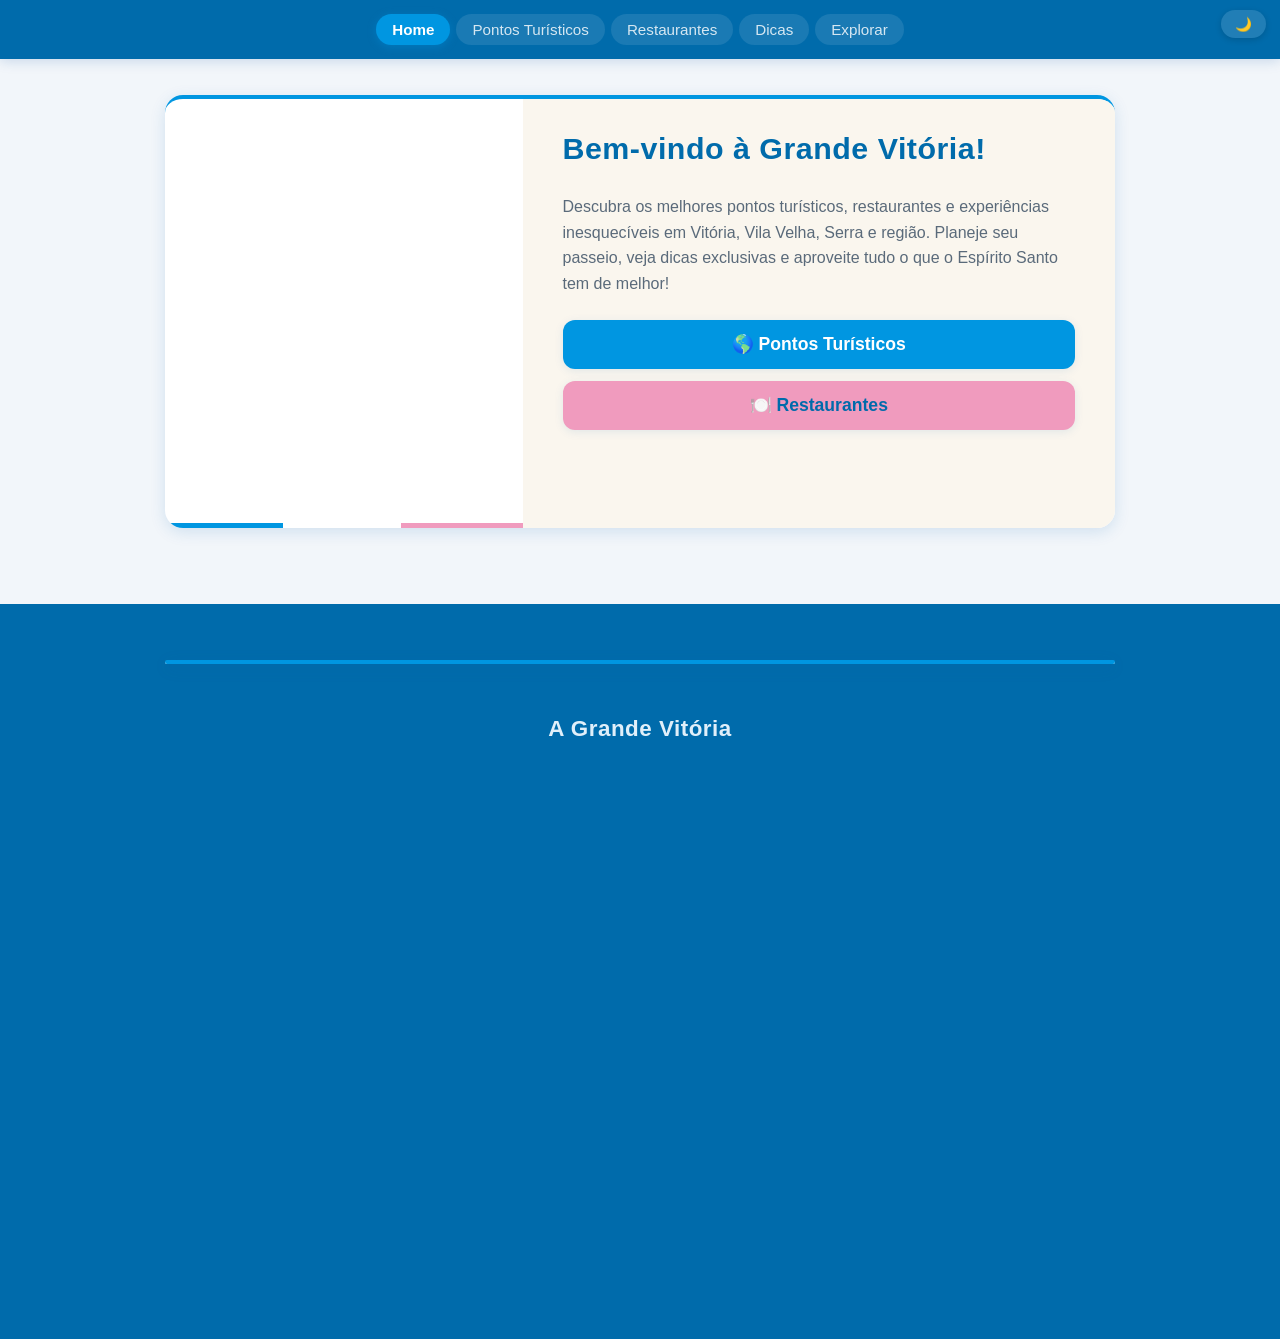
==== commit a66475d9: "Update index.html" ====
--- a/index.html
+++ b/index.html
@@ -47,7 +47,7 @@
         </section>
 
     <section>
-        <h2>Mapa dos Pontos Turísticos</h2>
+        <h2>A Grande Vitória</h2>
         <div class="map-drawer">
             <div class="map-content">
                 <div class="map-responsive">
@@ -75,4 +75,4 @@
 
     <script src="script.js"></script>
 </body>
-</html>+</html>
